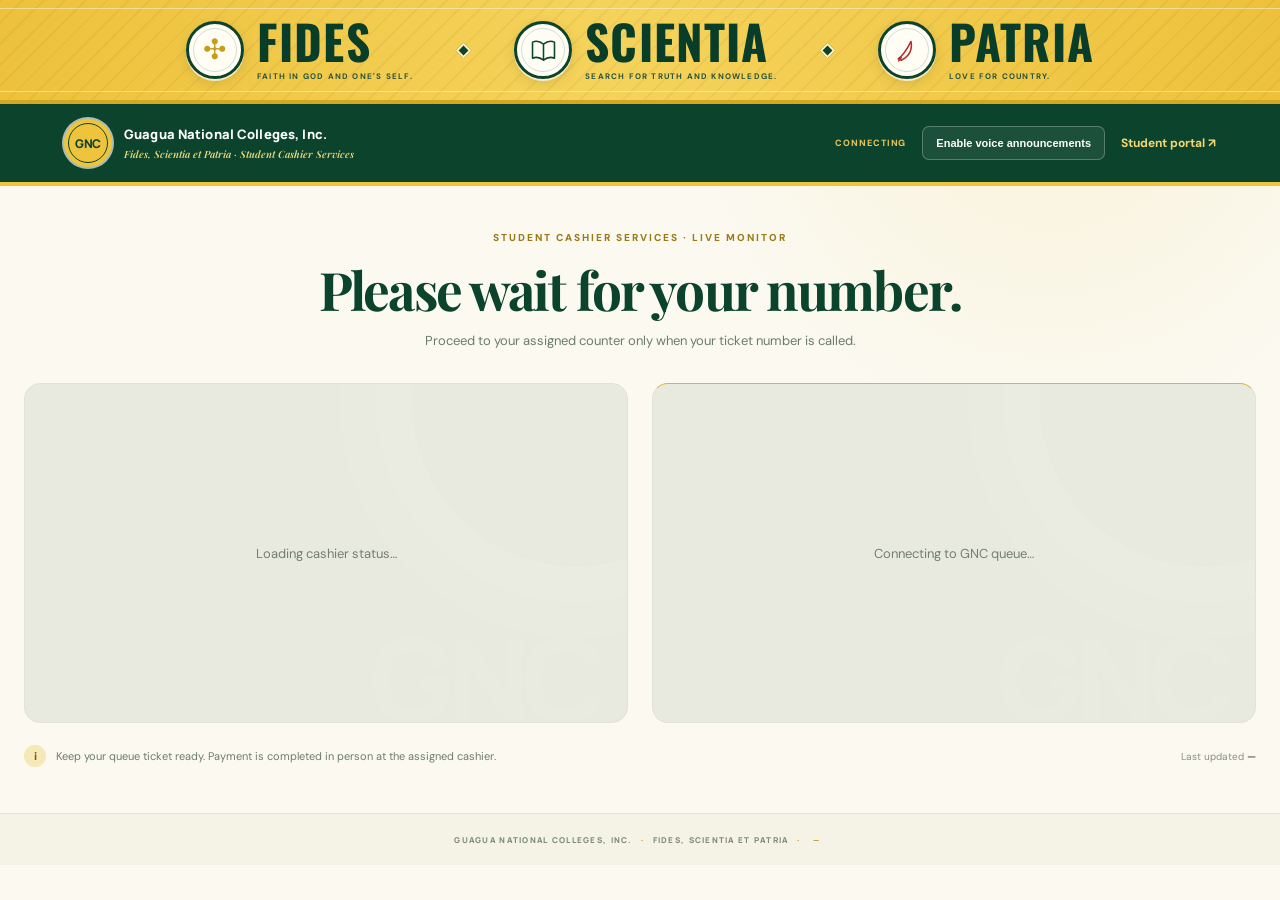
==== display.html @ c33410c2 "Commit" ====
<!doctype html>
<html lang="en">
<head>
  <meta charset="utf-8">
  <meta name="viewport" content="width=device-width, initial-scale=1">
  <meta name="theme-color" content="#0b432d">
  <meta name="description" content="GNC Student Cashier live queue display">
  <title>GNC | Cashier Queue Display</title>
  <link rel="preconnect" href="https://fonts.googleapis.com">
  <link rel="preconnect" href="https://fonts.gstatic.com" crossorigin>
  <link href="https://fonts.googleapis.com/css2?family=DM+Sans:wght@400;500;600;700&family=Manrope:wght@600;700;800&family=Oswald:wght@500;600;700&family=Playfair+Display:wght@600;700&display=swap" rel="stylesheet">
  <link rel="stylesheet" href="display.css">
</head>
<body>
  <section class="motto-band" aria-label="Guagua National Colleges motto">
    <div class="motto-inner">
      <div class="motto-item"><span class="motto-seal"><b>✣</b></span><span class="motto-copy"><strong>FIDES</strong><small>FAITH IN GOD AND ONE'S SELF.</small></span></div>
      <i class="motto-diamond"></i>
      <div class="motto-item"><span class="motto-seal"><svg viewBox="0 0 48 48"><path d="M7 11c7-3 12-1 17 3 5-4 10-6 17-3v25c-7-3-12-1-17 3-5-4-10-6-17-3zM24 14v25"/></svg></span><span class="motto-copy"><strong>SCIENTIA</strong><small>SEARCH FOR TRUTH AND KNOWLEDGE.</small></span></div>
      <i class="motto-diamond"></i>
      <div class="motto-item"><span class="motto-seal"><svg viewBox="0 0 48 48"><path d="M11 37c9-6 14-15 20-27 2 12-2 23-15 29zM16 35l-4 5"/></svg></span><span class="motto-copy"><strong>PATRIA</strong><small>LOVE FOR COUNTRY.</small></span></div>
    </div>
  </section>
  <header class="topbar">
    <a class="brand" href="index.html">
      <span class="brand-mark">GNC</span>
      <span><strong>Guagua National Colleges, Inc.</strong><small>Fides, Scientia et Patria · Student Cashier Services</small></span>
    </a>
    <div class="top-actions">
      <span id="connection" class="connection">CONNECTING</span>
      <button id="soundToggle" class="sound-button" type="button" aria-pressed="false">Enable voice announcements</button>
      <a href="index.html">Student portal ↗</a>
    </div>
  </header>
  <main class="screen">
    <section class="intro"><p class="eyebrow">STUDENT CASHIER SERVICES · LIVE MONITOR</p><h1>Please wait for your number.</h1><p>Proceed to your assigned counter only when your ticket number is called.</p></section>
    <section id="counterGrid" class="counter-grid" aria-live="polite">
      <article class="counter-card loading"><p>Loading cashier status…</p></article>
      <article class="counter-card loading"><p>Connecting to GNC queue…</p></article>
    </section>
    <section class="bottom-row"><div class="tip"><span class="tip-icon">i</span><span>Keep your queue ticket ready. Payment is completed in person at the assigned cashier.</span></div><div class="updated">Last updated <strong id="lastUpdated">—</strong></div></section>
    <div id="errorBanner" class="error-banner" role="status" hidden></div>
  </main>
  <footer>GUAGUA NATIONAL COLLEGES, INC. <span>·</span> FIDES, SCIENTIA ET PATRIA <span>·</span> <span id="manilaClock">—</span></footer>
  <script src="config.js"></script>
  <script type="module" src="display.js"></script>
</body>
</html>
---- display.css ----
:root{--forest:#0b432d;--forest2:#175a3b;--green:#2b7b4d;--gold:#efc43d;--cream:#fbf9f0;--ink:#173b2b;--muted:#748274;--line:#e5e2d5;font-family:'DM Sans',sans-serif;color:var(--ink);background:var(--cream);font-synthesis:none;text-rendering:optimizeLegibility}
*{box-sizing:border-box}
body{margin:0;min-height:100vh;background:radial-gradient(circle at 82% 8%,rgba(239,196,61,.12),transparent 27%),var(--cream)}
.motto-band{min-height:104px;display:flex;align-items:center;justify-content:center;position:relative;overflow:hidden;background-color:#f2c83e;background-image:repeating-linear-gradient(135deg,rgba(136,99,12,.075) 0 2px,transparent 2px 15px),linear-gradient(90deg,#edc13b,#f5d35b 48%,#edc13b);border-bottom:4px solid #d3a921}
.motto-band:before,.motto-band:after{content:"";position:absolute;inset:8px 0 auto;height:1px;background:rgba(255,255,255,.42)}
.motto-band:after{inset:auto 0 8px}
.motto-inner{width:min(1080px,calc(100% - 40px));display:flex;align-items:center;justify-content:center;gap:clamp(18px,3.5vw,52px);padding:12px 0;position:relative;z-index:1}
.motto-item{display:flex;align-items:center;gap:13px;min-width:0}
.motto-seal{position:relative;width:58px;height:58px;flex:none;border:3px solid var(--forest);border-radius:50%;background:#fffdf4;box-shadow:0 2px 0 rgba(255,255,255,.72),0 4px 12px rgba(77,58,7,.15);display:grid;place-items:center;color:#c49412}
.motto-seal:after{content:"";position:absolute;inset:4px;border:1px solid rgba(13,67,45,.17);border-radius:50%}
.motto-seal b{font-size:28px;color:#c69c1a;line-height:1}
.motto-seal svg{width:31px;height:31px;fill:none;stroke:var(--forest);stroke-width:2.4;stroke-linecap:round;stroke-linejoin:round}
.motto-item:last-child .motto-seal svg{stroke:#b72f2d}
.motto-copy{display:flex;flex-direction:column;min-width:0;line-height:1}
.motto-copy strong{font:700 clamp(32px,3.7vw,48px)/.94 'Oswald',sans-serif;letter-spacing:.025em;color:#083d29}
.motto-copy small{font:700 8px/1.3 'DM Sans',sans-serif;letter-spacing:.15em;color:#28553c;margin-top:7px;white-space:nowrap}
.motto-diamond{width:11px;height:11px;background:var(--forest);transform:rotate(45deg);border:2px solid #fff2bb;flex:none}
.topbar{min-height:82px;padding:14px clamp(22px,5vw,68px);display:flex;align-items:center;justify-content:space-between;gap:18px;background:var(--forest);border-bottom:4px solid var(--gold);color:#fff}
.brand{display:flex;align-items:center;gap:12px;text-decoration:none;color:white}
.brand-mark{position:relative;width:48px;height:48px;border-radius:50%;display:grid;place-items:center;background:var(--gold);color:var(--forest);box-shadow:0 0 0 2px rgba(255,255,255,.65);font:800 12px Manrope,sans-serif;letter-spacing:-.04em}
.brand-mark:after{content:"";position:absolute;inset:4px;border:1px solid var(--forest);border-radius:50%}
.brand strong,.brand small{display:block}
.brand strong{font:800 13px Manrope,sans-serif;letter-spacing:.01em}
.brand small{margin-top:4px;color:#e9d77a;font:italic 600 10px 'Playfair Display',serif}
.top-actions{display:flex;align-items:center;gap:16px}
.top-actions a{color:#f2d876;text-decoration:none;font-weight:700;font-size:12px}
.connection{font-size:9px;font-weight:800;letter-spacing:.1em;color:#e5c35c;white-space:nowrap}
.connection.online{color:#9ce2b3}
.sound-button{border:1px solid rgba(255,255,255,.27);background:rgba(255,255,255,.07);color:#fff;border-radius:7px;padding:10px 13px;font-size:11px;font-weight:700;cursor:pointer}
.sound-button:hover{background:rgba(255,255,255,.14)}
.sound-button[aria-pressed=true]{background:#f7e8ae;border-color:#f7e8ae;color:var(--forest)}
.screen{width:min(1280px,calc(100% - 48px));margin:clamp(34px,5vh,66px) auto 30px}
.intro{text-align:center;margin-bottom:34px}
.eyebrow{color:#9a7918;font-weight:800;font-size:10px;letter-spacing:.2em}
.intro h1{margin:10px 0 8px;font:700 clamp(31px,4.2vw,53px) 'Playfair Display',serif;color:var(--forest);letter-spacing:-.035em}
.intro>p:last-child{margin:0;color:#6c7c6c;font-size:13px}
.counter-grid{display:grid;grid-template-columns:repeat(2,minmax(0,1fr));gap:24px}
.counter-card{min-height:340px;border-radius:16px;background:linear-gradient(145deg,#0b432d,#1a6945);color:#fff;padding:clamp(25px,4vw,44px);box-shadow:0 20px 42px rgba(15,65,39,.16);position:relative;overflow:hidden;border-top:5px solid var(--gold)}
.counter-card:nth-child(2){background:linear-gradient(145deg,#14563a,#286c48);border-top-color:#e0b52d}
.counter-card:after{content:'';position:absolute;width:330px;height:330px;border:1px solid rgba(255,255,255,.13);border-radius:50%;right:-115px;top:-148px;box-shadow:0 0 0 35px rgba(255,255,255,.025),0 0 0 70px rgba(255,255,255,.02)}
.counter-card:before{content:"GNC";position:absolute;right:28px;bottom:-35px;font:800 116px Manrope,sans-serif;color:rgba(255,255,255,.035);letter-spacing:-.08em}
.counter-top{display:flex;justify-content:space-between;align-items:center;gap:12px;position:relative;z-index:1}
.counter-title{font:800 13px Manrope,sans-serif;letter-spacing:.16em;color:#f5df94}
.open-label{font-size:9px;color:#a9e4ba;font-weight:800;letter-spacing:.1em}
.now-label{margin-top:39px;color:#d4e2d1;font-size:10px;font-weight:800;letter-spacing:.2em;position:relative;z-index:1}
.ticket-number{margin-top:2px;font:800 clamp(56px,8vw,94px)/1.05 Manrope,sans-serif;letter-spacing:-.065em;position:relative;z-index:1;white-space:nowrap;color:#fff}
.not-serving{font:700 clamp(33px,5vw,47px) 'Playfair Display',serif!important;letter-spacing:-.03em!important;color:#e5e9d8!important;margin-top:16px}
.queue-meta{display:flex;gap:32px;margin-top:27px;position:relative;z-index:1}
.queue-meta div{display:flex;flex-direction:column;gap:4px}
.queue-meta strong{font:800 23px Manrope,sans-serif;color:#f1cf55}
.queue-meta span{font-size:9px;color:#d5e2d1;letter-spacing:.14em;font-weight:700}
.bottom-row{margin-top:22px;display:flex;justify-content:space-between;align-items:center;gap:20px}
.tip{display:flex;align-items:center;gap:10px;color:#6c7d6c;font-size:11px}
.tip-icon{width:22px;height:22px;display:grid;place-items:center;border-radius:50%;background:#f5e9b8;color:#765d0e;font-weight:800;flex:none}
.updated{font-size:10px;color:#859184}
.updated strong{color:#50694f}
.error-banner{margin-top:18px;padding:12px 14px;border-radius:9px;background:#fff0ed;color:#a03c2d;font-size:13px}
footer{margin:46px 0 18px;padding:20px;text-align:center;color:#7f8c78;background:#f5f2e6;border-top:1px solid #e9e4d0;font:800 8px Manrope,sans-serif;letter-spacing:.16em}
footer span{margin:0 5px;color:#b99525}
.loading{display:grid;place-items:center;background:#e9eadf!important;color:#72806c!important;box-shadow:none;font-size:13px;border:1px solid #e2e2d5}
@media(max-width:760px){
  .motto-inner{gap:12px;width:calc(100% - 24px)}
  .motto-seal{width:43px;height:43px}
  .motto-copy strong{font-size:31px}
  .motto-copy small{font-size:6px;letter-spacing:.09em}
  .motto-diamond{width:8px;height:8px}
  .topbar{align-items:flex-start;flex-direction:column;padding:14px 20px}
  .top-actions{width:100%;justify-content:space-between;flex-wrap:wrap;gap:10px}
  .counter-grid{grid-template-columns:1fr}
  .counter-card{min-height:280px}
  .bottom-row{align-items:flex-start;flex-direction:column}
  .screen{width:min(100% - 28px,560px)}
}
@media(max-width:430px){
  .motto-inner{gap:6px}
  .motto-item{gap:5px}
  .motto-seal{width:31px;height:31px;border-width:2px}
  .motto-seal:after{inset:3px}
  .motto-seal b{font-size:18px}
  .motto-seal svg{width:18px;height:18px}
  .motto-copy strong{font-size:21px}
  .motto-copy small{font-size:4px;letter-spacing:.04em}
  .motto-diamond{width:5px;height:5px;border-width:1px}
  .brand strong{font-size:11px}
  .brand small{font-size:9px}
  .top-actions a{font-size:10px}
  .screen{margin-top:28px}
  .counter-card{padding:23px;min-height:260px}
  .ticket-number{font-size:58px}
  .now-label{margin-top:29px}
}
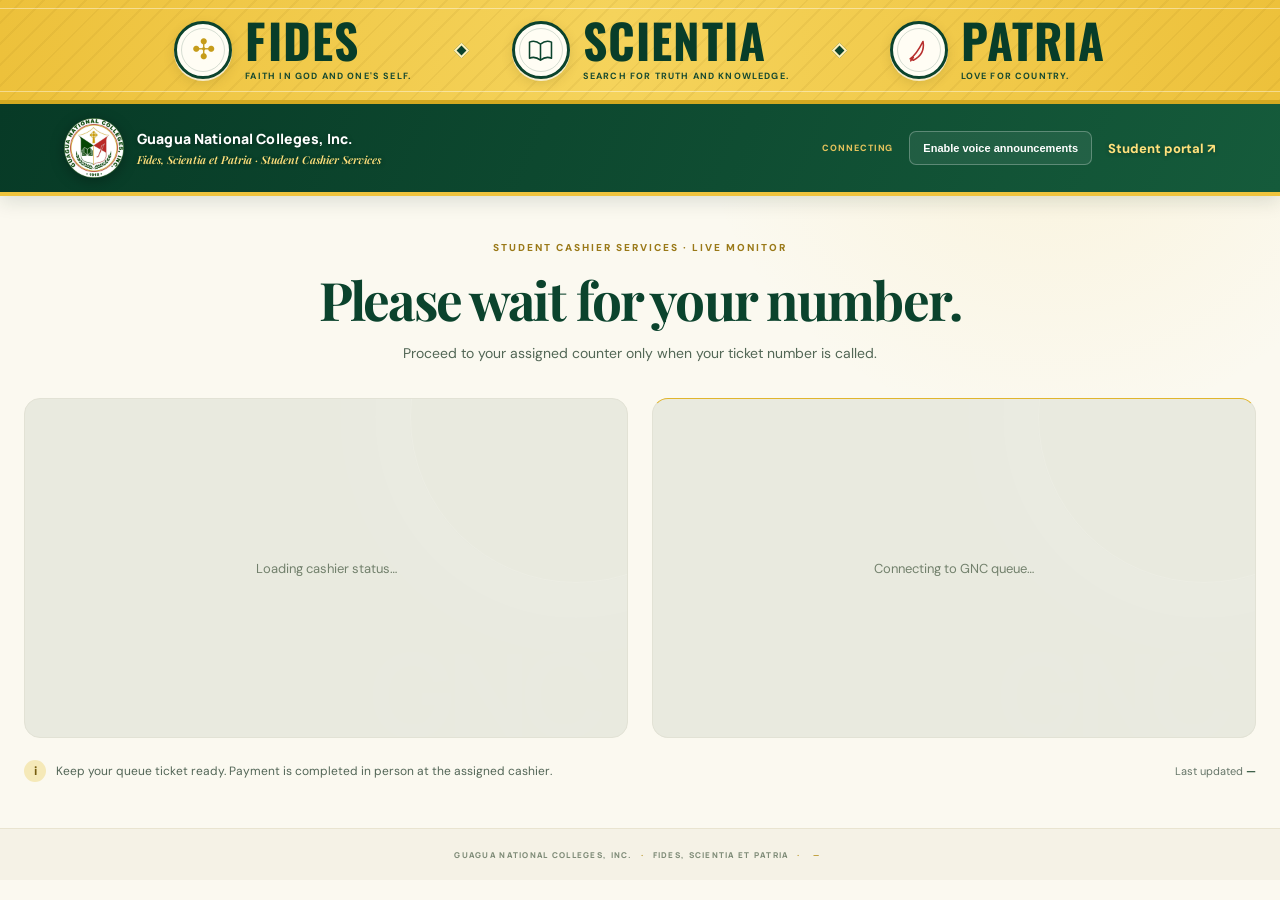
==== commit 91d5401a: "updated" ====
--- a/display.html
+++ b/display.html
@@ -9,6 +9,7 @@
   <link rel="preconnect" href="https://fonts.googleapis.com">
   <link rel="preconnect" href="https://fonts.gstatic.com" crossorigin>
   <link href="https://fonts.googleapis.com/css2?family=DM+Sans:wght@400;500;600;700&family=Manrope:wght@600;700;800&family=Oswald:wght@500;600;700&family=Playfair+Display:wght@600;700&display=swap" rel="stylesheet">
+  <link rel="icon" type="image/png" href="assets/gnc-official-crest.png">
   <link rel="stylesheet" href="display.css">
 </head>
 <body>
@@ -23,7 +24,7 @@
   </section>
   <header class="topbar">
     <a class="brand" href="index.html">
-      <span class="brand-mark">GNC</span>
+      <img class="brand-crest" src="assets/gnc-official-crest.png" alt="Guagua National Colleges official seal" width="58" height="58">
       <span><strong>Guagua National Colleges, Inc.</strong><small>Fides, Scientia et Patria · Student Cashier Services</small></span>
     </a>
     <div class="top-actions">
--- a/display.css
+++ b/display.css
@@ -13,17 +13,16 @@
 .motto-item:last-child .motto-seal svg{stroke:#b72f2d}
 .motto-copy{display:flex;flex-direction:column;min-width:0;line-height:1}
 .motto-copy strong{font:700 clamp(32px,3.7vw,48px)/.94 'Oswald',sans-serif;letter-spacing:.025em;color:#083d29}
-.motto-copy small{font:700 8px/1.3 'DM Sans',sans-serif;letter-spacing:.15em;color:#28553c;margin-top:7px;white-space:nowrap}
+.motto-copy small{font:700 9px/1.35 'DM Sans',sans-serif;letter-spacing:.13em;color:#174a30;margin-top:7px;white-space:nowrap}
 .motto-diamond{width:11px;height:11px;background:var(--forest);transform:rotate(45deg);border:2px solid #fff2bb;flex:none}
-.topbar{min-height:82px;padding:14px clamp(22px,5vw,68px);display:flex;align-items:center;justify-content:space-between;gap:18px;background:var(--forest);border-bottom:4px solid var(--gold);color:#fff}
-.brand{display:flex;align-items:center;gap:12px;text-decoration:none;color:white}
-.brand-mark{position:relative;width:48px;height:48px;border-radius:50%;display:grid;place-items:center;background:var(--gold);color:var(--forest);box-shadow:0 0 0 2px rgba(255,255,255,.65);font:800 12px Manrope,sans-serif;letter-spacing:-.04em}
-.brand-mark:after{content:"";position:absolute;inset:4px;border:1px solid var(--forest);border-radius:50%}
+.topbar{min-height:88px;padding:14px clamp(22px,5vw,68px);display:flex;align-items:center;justify-content:space-between;gap:18px;background:linear-gradient(115deg,#073a26,#155b3b);border-bottom:4px solid var(--gold);color:#fff;box-shadow:0 6px 18px rgba(8,45,27,.12)}
+.brand{display:flex;align-items:center;gap:13px;text-decoration:none;color:white;min-width:0}
+.brand-crest{width:60px;height:60px;object-fit:contain;display:block;flex:none;filter:drop-shadow(0 3px 7px rgba(0,0,0,.28))}
 .brand strong,.brand small{display:block}
-.brand strong{font:800 13px Manrope,sans-serif;letter-spacing:.01em}
-.brand small{margin-top:4px;color:#e9d77a;font:italic 600 10px 'Playfair Display',serif}
+.brand strong{font:800 14px Manrope,sans-serif;letter-spacing:.01em;text-shadow:0 1px 5px rgba(0,0,0,.35)}
+.brand small{margin-top:4px;color:#ffe17c;font:italic 600 11px 'Playfair Display',serif;text-shadow:0 1px 5px rgba(0,0,0,.35)}
 .top-actions{display:flex;align-items:center;gap:16px}
-.top-actions a{color:#f2d876;text-decoration:none;font-weight:700;font-size:12px}
+.top-actions a{color:#ffe17c;text-decoration:none;font-weight:800;font-size:13px;text-shadow:0 1px 4px rgba(0,0,0,.3)}
 .connection{font-size:9px;font-weight:800;letter-spacing:.1em;color:#e5c35c;white-space:nowrap}
 .connection.online{color:#9ce2b3}
 .sound-button{border:1px solid rgba(255,255,255,.27);background:rgba(255,255,255,.07);color:#fff;border-radius:7px;padding:10px 13px;font-size:11px;font-weight:700;cursor:pointer}
@@ -33,7 +32,7 @@
 .intro{text-align:center;margin-bottom:34px}
 .eyebrow{color:#9a7918;font-weight:800;font-size:10px;letter-spacing:.2em}
 .intro h1{margin:10px 0 8px;font:700 clamp(31px,4.2vw,53px) 'Playfair Display',serif;color:var(--forest);letter-spacing:-.035em}
-.intro>p:last-child{margin:0;color:#6c7c6c;font-size:13px}
+.intro>p:last-child{margin:0;color:#526655;font-size:14px;line-height:1.6}
 .counter-grid{display:grid;grid-template-columns:repeat(2,minmax(0,1fr));gap:24px}
 .counter-card{min-height:340px;border-radius:16px;background:linear-gradient(145deg,#0b432d,#1a6945);color:#fff;padding:clamp(25px,4vw,44px);box-shadow:0 20px 42px rgba(15,65,39,.16);position:relative;overflow:hidden;border-top:5px solid var(--gold)}
 .counter-card:nth-child(2){background:linear-gradient(145deg,#14563a,#286c48);border-top-color:#e0b52d}
@@ -50,10 +49,10 @@
 .queue-meta strong{font:800 23px Manrope,sans-serif;color:#f1cf55}
 .queue-meta span{font-size:9px;color:#d5e2d1;letter-spacing:.14em;font-weight:700}
 .bottom-row{margin-top:22px;display:flex;justify-content:space-between;align-items:center;gap:20px}
-.tip{display:flex;align-items:center;gap:10px;color:#6c7d6c;font-size:11px}
+.tip{display:flex;align-items:center;gap:10px;color:#536657;font-size:12px;line-height:1.5}
 .tip-icon{width:22px;height:22px;display:grid;place-items:center;border-radius:50%;background:#f5e9b8;color:#765d0e;font-weight:800;flex:none}
-.updated{font-size:10px;color:#859184}
-.updated strong{color:#50694f}
+.updated{font-size:11px;color:#657568}
+.updated strong{color:#385b43}
 .error-banner{margin-top:18px;padding:12px 14px;border-radius:9px;background:#fff0ed;color:#a03c2d;font-size:13px}
 footer{margin:46px 0 18px;padding:20px;text-align:center;color:#7f8c78;background:#f5f2e6;border-top:1px solid #e9e4d0;font:800 8px Manrope,sans-serif;letter-spacing:.16em}
 footer span{margin:0 5px;color:#b99525}
@@ -79,7 +78,7 @@
   .motto-seal b{font-size:18px}
   .motto-seal svg{width:18px;height:18px}
   .motto-copy strong{font-size:21px}
-  .motto-copy small{font-size:4px;letter-spacing:.04em}
+  .motto-copy small{font-size:5px;letter-spacing:.03em}
   .motto-diamond{width:5px;height:5px;border-width:1px}
   .brand strong{font-size:11px}
   .brand small{font-size:9px}
